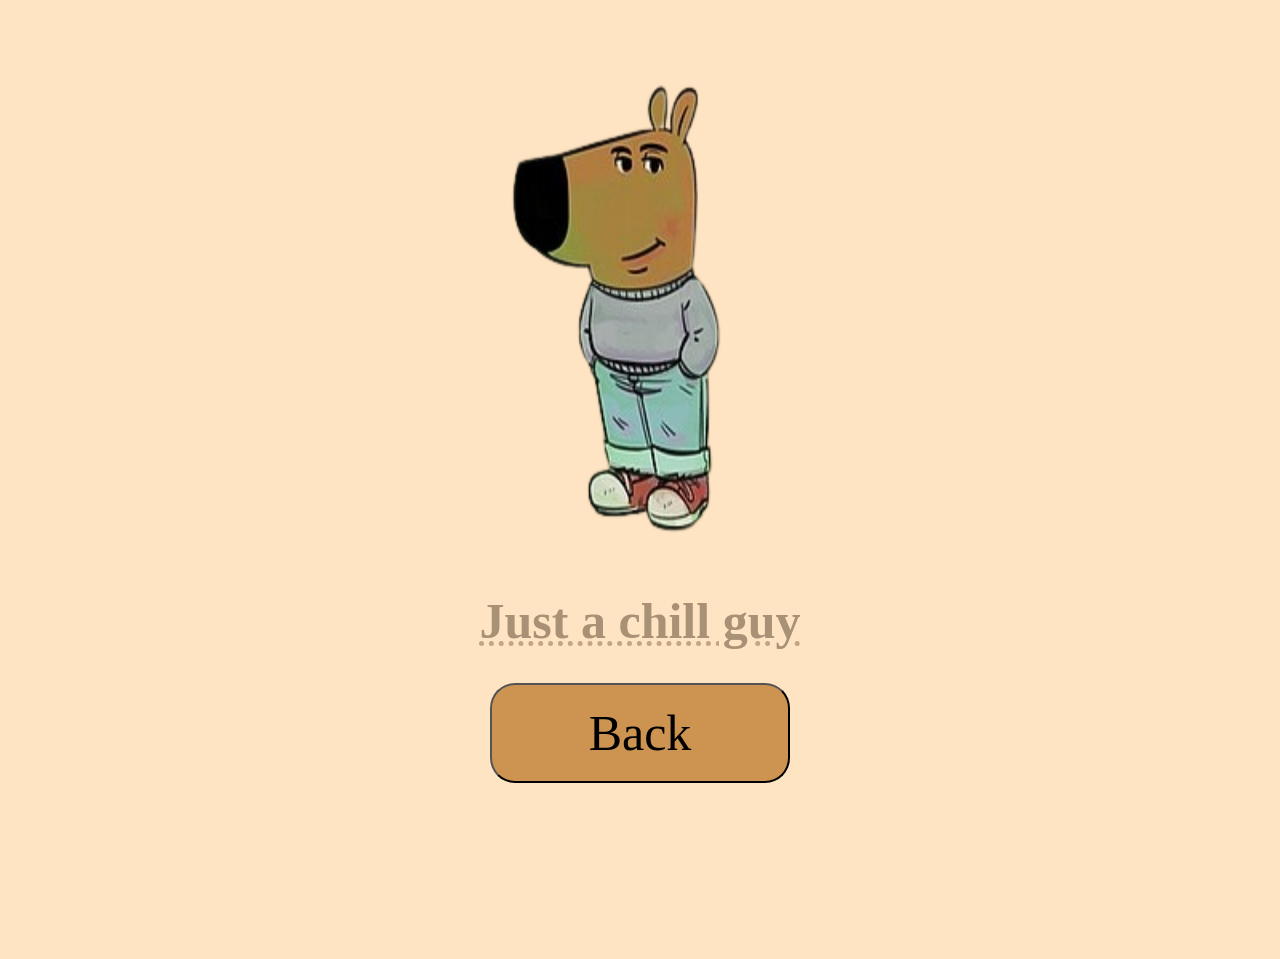
==== chillguystanding.html @ ce9b3ea7 "change size of an embed code" ====
<html>
    <head><title>chill guy standing</title>
    <link rel="stylesheet" href="style.css">
    
    </head>
    <body>
    <div class="container">
<div>       
<img src="chill guy.png"; height="550px"; width="400px">
</div>
<h1 id="h1-2";>Just a chill guy</h1>
<a href="index.html">
<button class="btn"; id="button2">Back</button>
</a>
<br>
<div><iframe
    width="1000"
    height="100%"
    src="https://www.youtube.com/embed/JO334h_PhuU"
    title="YouTube video player"
    frameborder="0"
    allow="accelerometer; autoplay; clipboard-write; encrypted-media; gyroscope; picture-in-picture; web-share"
    allowfullscreen>
</iframe></div>
</div>
    </body>
</html>
---- style.css ----
body{
    background-color: bisque;
}
#h1{color:rgb(168, 145, 116); font-family:"press start 2P", "consolas", "sans-serif"; font-weight:bold; text-decoration:rgb(194, 165, 130) dotted underline;}
#input1{background-color: cyan; border-radius: 15px; width: 300px; height: 100px; font-family:"press start 2P"; font-size: larger;}
#button1{background-color: rgb(204, 148, 80); width: 300px;height: 100px ; font-family: "press start 2p"; font-size: larger; border-radius: 25px; }
.btn {
    transition:
        transform 0.2s ease,
        box-shadow 0.2s ease;
    will-change: transform;
}

.btn:hover {
    transform: scale(1.08);
}
.container{
    display: flex ;
    flex-direction: column;
    align-items: center;
    
}
#label1{
    font-family: "press start 2p"; font-size: larger;
}
#selection1{
height: 60px; width: 200px; font-size: large; font-family: "press start 2p";


}
#button2{background-color: rgb(204, 148, 80); width: 300px;height: 100px ; font-family: "consolas"; font-size: 50px; border-radius: 25px; }
#h1-2{color:rgb(168, 145, 116); font-family:"press start 2P", "consolas", "sans-serif"; font-weight:bold; text-decoration:rgb(194, 165, 130) dotted underline; font-size: 50px; }
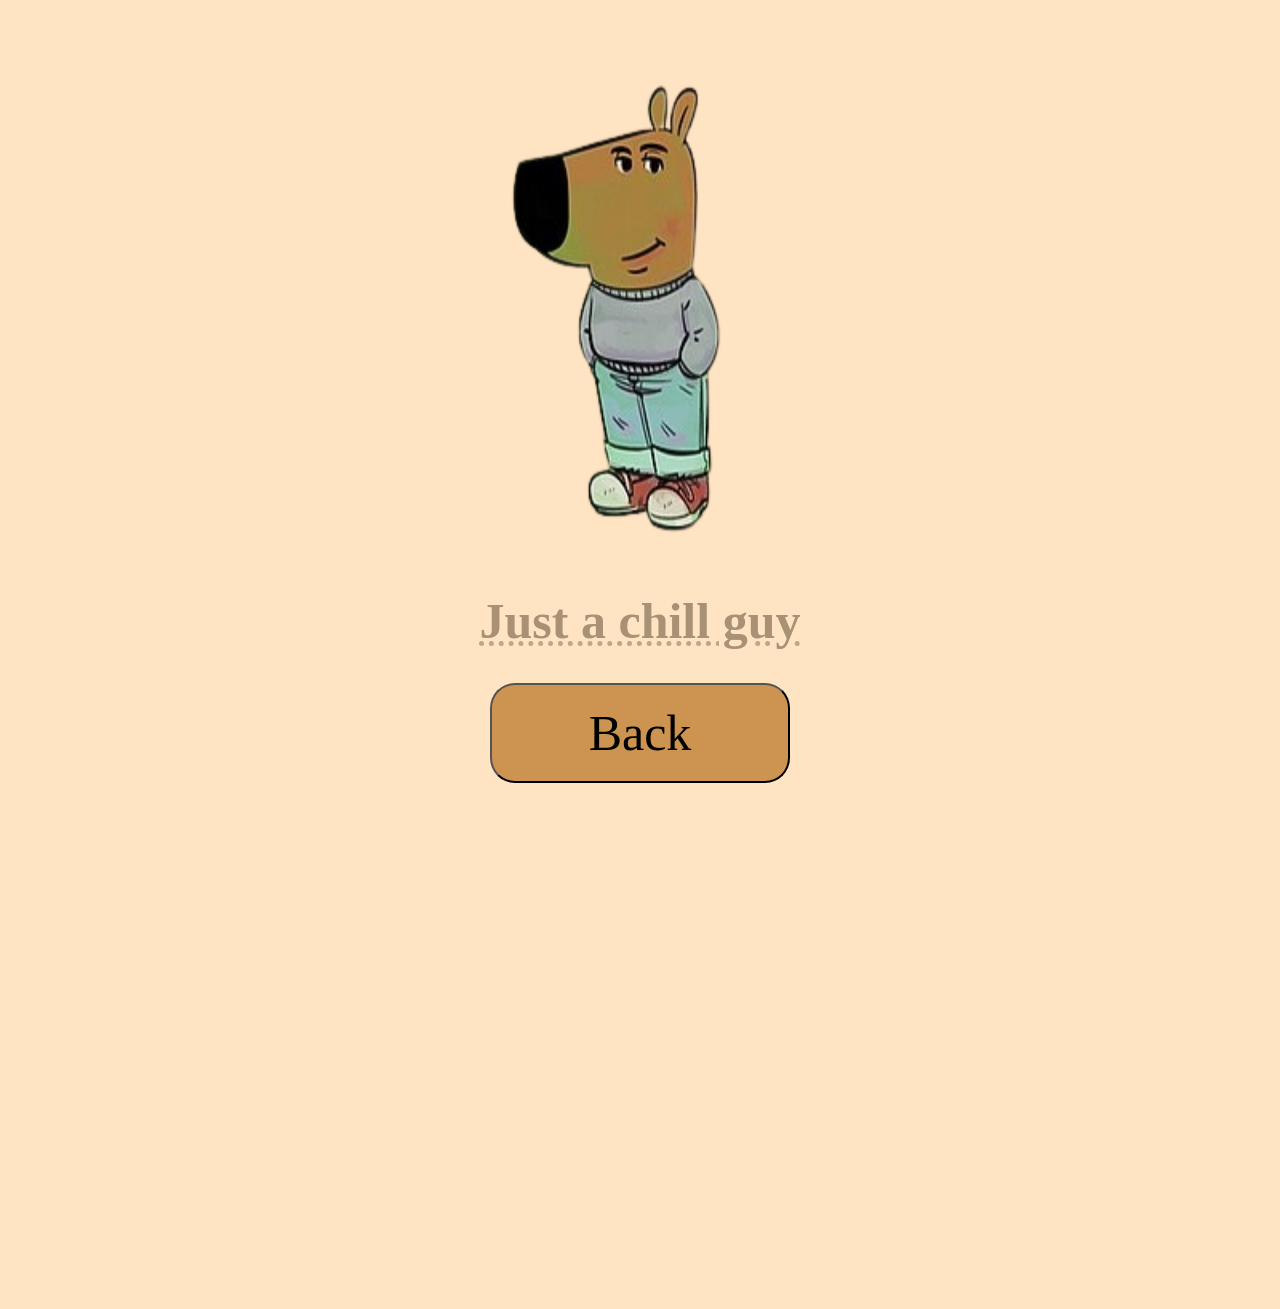
==== commit 775cf77e: "Update chillguystanding.html" ====
--- a/chillguystanding.html
+++ b/chillguystanding.html
@@ -14,8 +14,8 @@
 </a>
 <br>
 <div><iframe
-    width="1000"
-    height="100%"
+    width="100%"
+    height="500px"
     src="https://www.youtube.com/embed/JO334h_PhuU"
     title="YouTube video player"
     frameborder="0"
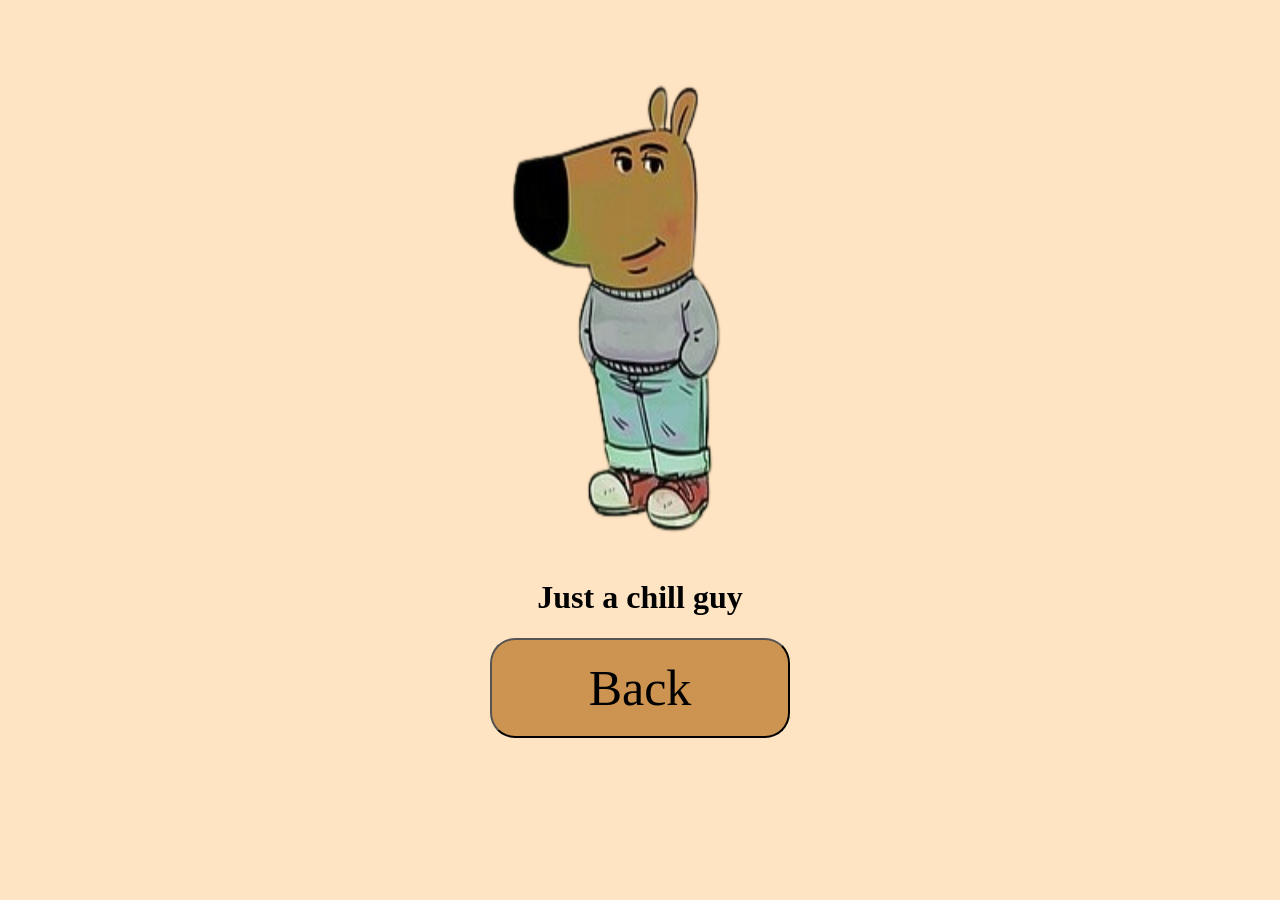
==== commit 14182fc6: "delete things that we dont need" ====
--- a/chillguystanding.html
+++ b/chillguystanding.html
@@ -13,15 +13,7 @@
 <button class="btn"; id="button2">Back</button>
 </a>
 <br>
-<div><iframe
-    width="100%"
-    height="500px"
-    src="https://www.youtube.com/embed/JO334h_PhuU"
-    title="YouTube video player"
-    frameborder="0"
-    allow="accelerometer; autoplay; clipboard-write; encrypted-media; gyroscope; picture-in-picture; web-share"
-    allowfullscreen>
-</iframe></div>
+
 </div>
     </body>
 </html>
--- a/style.css
+++ b/style.css
@@ -29,4 +29,3 @@
 
 }
 #button2{background-color: rgb(204, 148, 80); width: 300px;height: 100px ; font-family: "consolas"; font-size: 50px; border-radius: 25px; }
-#h1-2{color:rgb(168, 145, 116); font-family:"press start 2P", "consolas", "sans-serif"; font-weight:bold; text-decoration:rgb(194, 165, 130) dotted underline; font-size: 50px; }
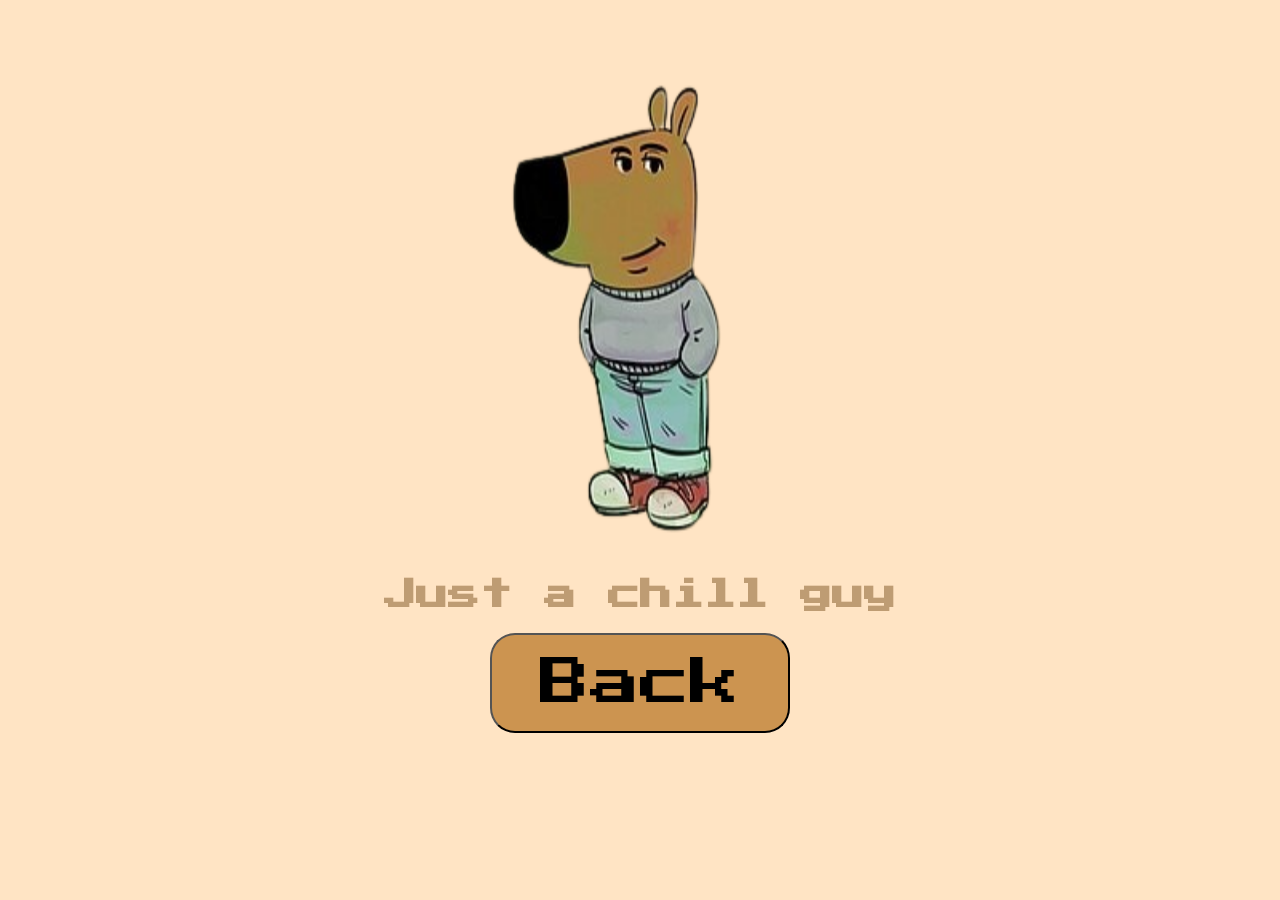
==== commit 361f016a: "updated" ====
--- a/chillguystanding.html
+++ b/chillguystanding.html
@@ -1,7 +1,8 @@
 <html>
     <head><title>chill guy standing</title>
     <link rel="stylesheet" href="style.css">
-    
+    <link href="https://fonts.googleapis.com/css2?family=Press+Start+2P&display=swap" rel="stylesheet">
+</head>
     </head>
     <body>
     <div class="container">
--- a/style.css
+++ b/style.css
@@ -28,4 +28,5 @@
 
 
 }
-#button2{background-color: rgb(204, 148, 80); width: 300px;height: 100px ; font-family: "consolas"; font-size: 50px; border-radius: 25px; }
+#button2{background-color: rgb(204, 148, 80); width: 300px;height: 100px ; font-family: "press start 2p"; font-size: 50px; border-radius: 25px; }
+#h1-2{font-family: "press start 2p"; color: rgb(190, 156, 115);}
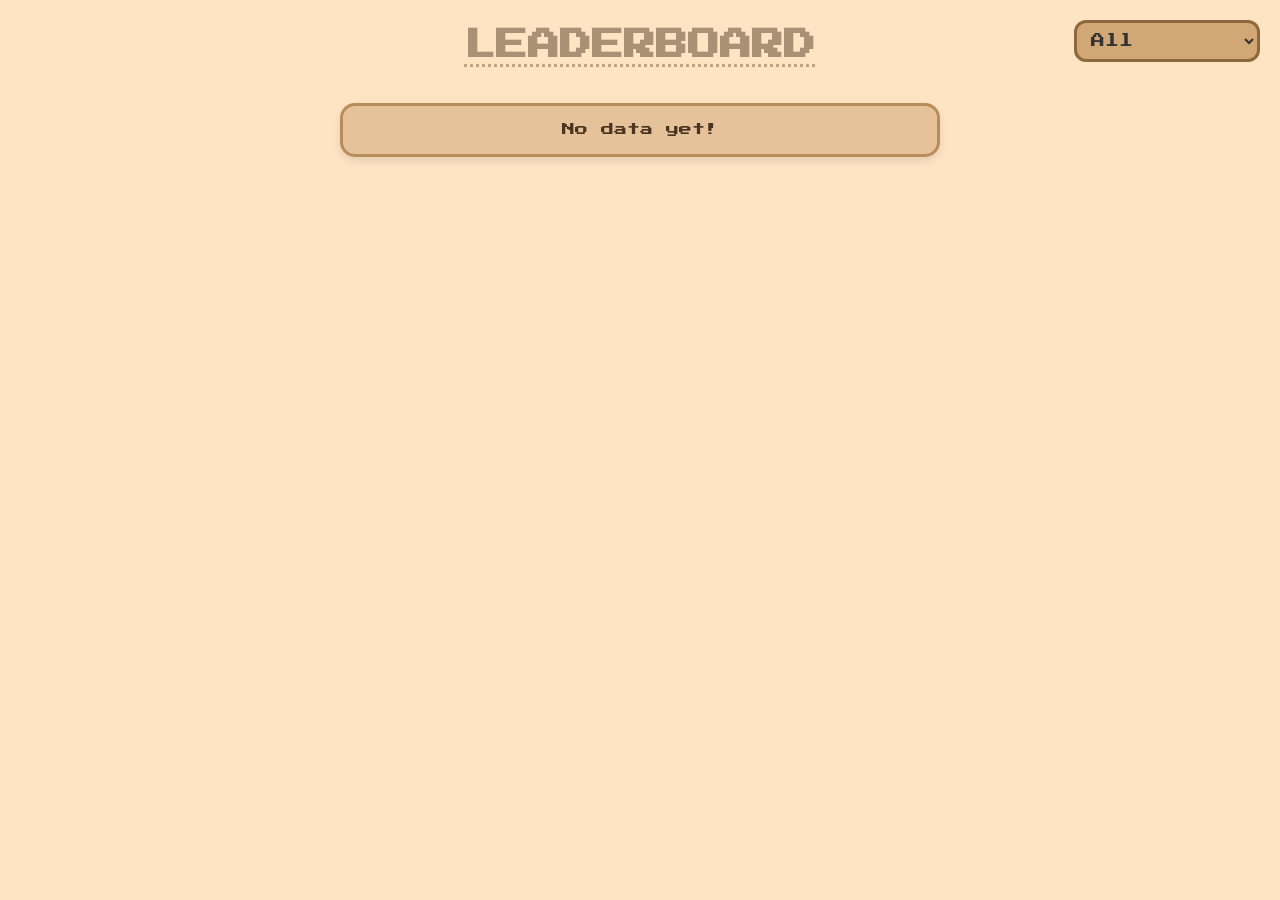
==== commit 869f58e3: "updated" ====
--- a/chillguystanding.html
+++ b/chillguystanding.html
@@ -1,20 +1,30 @@
+<!DOCTYPE html>
 <html>
-    <head><title>chill guy standing</title>
+<head>
+    <title>Chill Guy Leaderboard</title>
     <link rel="stylesheet" href="style.css">
     <link href="https://fonts.googleapis.com/css2?family=Press+Start+2P&display=swap" rel="stylesheet">
 </head>
-    </head>
-    <body>
-    <div class="container">
-<div>       
-<img src="chill guy.png"; height="550px"; width="400px">
+<body>
+
+<!-- Filter Select ở Top Right -->
+<div class="top-right-filter">
+    <select id="filterLevel" class="select" onchange="renderLeaderboard()">
+        <option value="1">All</option>
+        <option value="2">Easy</option>
+        <option value="3">Medium</option>
+        <option value="4">Hard</option>
+        <option value="5">Impossible</option>
+    </select>
 </div>
-<h1 id="h1-2";>Just a chill guy</h1>
-<a href="index.html">
-<button class="btn"; id="button2">Back</button>
-</a>
-<br>
 
+<div class="container">
+    <h1 id="h1">LEADERBOARD</h1>
+    
+    <!-- Danh sách các item leaderboard -->
+    <div id="leaderboard-list"></div>
 </div>
-    </body>
+
+<script src="script.js"></script>
+</body>
 </html>
--- a/style.css
+++ b/style.css
@@ -29,4 +29,216 @@
 
 }
 #button2{background-color: rgb(204, 148, 80); width: 300px;height: 100px ; font-family: "press start 2p"; font-size: 50px; border-radius: 25px; }
-#h1-2{font-family: "press start 2p"; color: rgb(190, 156, 115);}+#h1-2{font-family: "press start 2p"; color: rgb(190, 156, 115); text-decoration:rgb(194, 165, 130) dotted underline;}
+
+
+.answer{
+
+width:400px;
+height:70px;
+
+margin:10px;
+
+font-family:"Press Start 2P";
+
+font-size:18px;
+
+border-radius:20px;
+
+cursor:pointer;
+
+
+transition:
+background-color 0.3s ease,
+transform 0.2s ease;
+
+
+}
+
+
+
+.answer:hover{
+
+transform:scale(1.05);
+
+}
+
+
+
+.correct{
+
+background-color:#35d04b;
+
+color:white;
+
+}
+
+
+
+.wrong{
+
+background-color:#ff3333;
+
+color:white;
+
+}
+
+
+
+.answer:disabled{
+
+cursor:not-allowed;
+
+}
+.h1{
+    font-family: "press start 2p","consolas";
+}
+#question{font-family:"press start 2p";}
+#score{font-family:"press start 2p";}
+#exitbtn{background-color: #ff3333; color: white; font-family: "press start 2p"; font-size: x-large; height: 100px; width: 200px; border-radius: 35px;}
+/* INPUT ERROR EFFECT */
+
+
+.errorInput::placeholder{
+
+color:red;
+
+}
+
+
+
+.errorInput{
+
+animation: shake 0.5s;
+
+border:3px solid red;
+
+}
+
+
+
+@keyframes shake{
+
+
+0%{
+transform:translateX(0);
+}
+
+
+20%{
+transform:translateX(-15px);
+}
+
+
+40%{
+transform:translateX(15px);
+}
+
+
+60%{
+transform:translateX(-15px);
+}
+
+
+80%{
+transform:translateX(15px);
+}
+
+
+100%{
+transform:translateX(0);
+}
+
+
+}
+/* ================= TIMER SYSTEM STYLES ================= */
+#timer-container {
+    width: 80%;
+    max-width: 600px;
+    margin: 15px auto;
+    text-align: center;
+}
+
+#timer-text {
+    font-size: 1.1rem;
+    font-weight: bold;
+    margin-bottom: 6px;
+}
+
+.timer-bg {
+    width: 100%;
+    height: 16px;
+    background-color: #e0e0e0;
+    border-radius: 8px;
+    overflow: hidden;
+}
+
+#timer-bar {
+    width: 100%;
+    height: 100%;
+    background-color: #4caf50;
+    transition: width 0.1s linear;
+}
+
+/* ================= LEADERBOARD & SELECT STYLES ================= */
+
+/* Định vị select ở Top Right */
+.top-right-filter {
+    position: absolute;
+    top: 20px;
+    right: 20px;
+}
+
+/* Style và Animation Dropdown cho class .select */
+.select {
+    font-family: "Press Start 2P", sans-serif;
+    font-size: 14px;
+    padding: 10px;
+    background-color: #d1a875;
+    color: #333;
+    border: 3px solid #8c683c;
+    border-radius: 12px;
+    cursor: pointer;
+    outline: none;
+    animation: dropdown 0.4s cubic-bezier(0.175, 0.885, 0.32, 1.275);
+}
+
+@keyframes dropdown {
+    0% {
+        opacity: 0;
+        transform: translateY(-20px);
+    }
+    100% {
+        opacity: 1;
+        transform: translateY(0);
+    }
+}
+
+/* Danh sách Leaderboard Container */
+#leaderboard-list {
+    width: 100%;
+    max-width: 600px;
+    margin-top: 20px;
+    display: flex;
+    flex-direction: column;
+    gap: 15px;
+}
+
+/* Box kết quả: Bisque đậm (#e6c29a) */
+.leaderboard-item {
+    background-color: #e6c29a;
+    border: 3px solid #b88d5c;
+    border-radius: 15px;
+    padding: 15px 20px;
+    font-family: "Press Start 2P", sans-serif;
+    display: flex;
+    flex-direction: column;
+    gap: 10px;
+    box-shadow: 0 4px 8px rgba(0,0,0,0.1);
+}
+
+.leaderboard-item span {
+    font-size: 13px;
+    color: #4a3520;
+    line-height: 1.4;
+}
